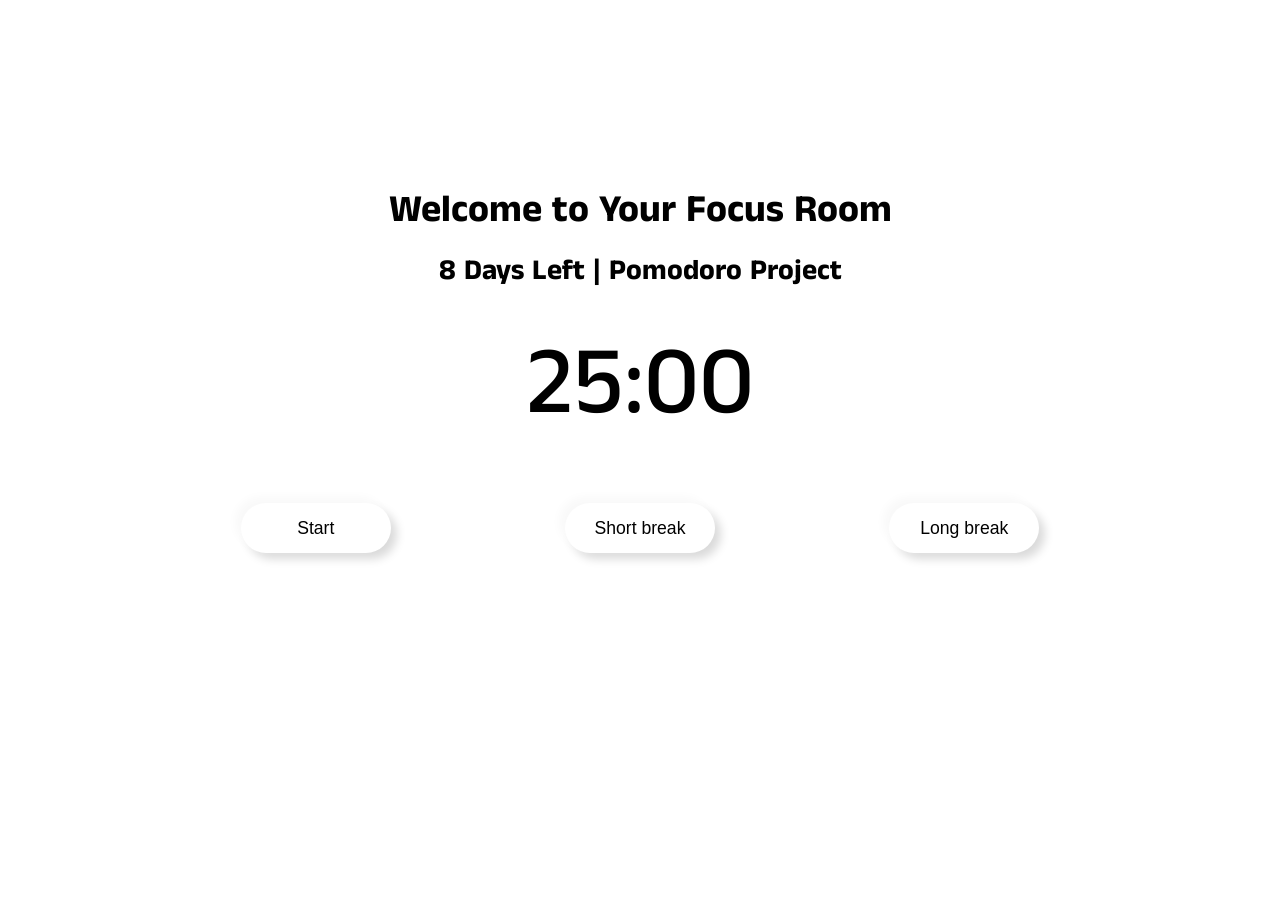
==== index.html @ feafdfbb "Merge edca0e28c7683c27c4b737b222a01012140a0b5c into ada61c719577b6129a2c83c0e49ef141579264fa" ====
<!DOCTYPE html>
<html lang="en">
<head>
    <meta charset="UTF-8">
    <meta name="viewport" content="width=device-width, initial-scale=1.0">

    <link rel="stylesheet" href="css/styles.css">
    <link rel="preconnect" href="https://fonts.googleapis.com">
    <link rel="preconnect" href="https://fonts.gstatic.com" crossorigin>
    <link href="https://fonts.googleapis.com/css2?family=Anek+Gurmukhi:wght@100..800&display=swap" rel="stylesheet">

    <title>Minimalistic Aesthethic Pomodoro Timer</title>
</head>
<body>
    <header>
        <h1>Welcome to Your Focus Room</h1>
    </header>
    <main>

        <!-- The title -->
        <section class="title">
            <h2>8 Days Left | Pomodoro Project</h2>
        </section>

        <!-- Three buttons pomodoro, short breaks, long breaks -->
        <!-- <section class="buttons">
            <div class="pmd-btn">
                <button>pomodoro</button>
            </div>
            <div class="short-btn">
                <button>short break</button>
            </div>
            <div class="long-btn">
                <button>long break</button>
            </div>
        </section> -->

        <!-- countdown timer -->
        <div class="container">
            <div class="timer">
                <p class="time-display"></p>
            </div>

        <!-- start short break long break -->
            <div class="button-container">
                <button class="start-btn btn">Start</button>
                <button class="short-break-btn btn">Short break</button>
                <button class="long-break-btn btn">Long break</button>
            </div>
        </div>
    </main>
    <script src="js/index.js"></script>
</body>
</html>
---- css/styles.css ----
body {
    margin: 0;
    font-family: "Anek Gurmukhi", sans-serif;
    font-optical-sizing: auto;
    font-weight: 400;
    font-style: normal;
    font-variation-settings:
      "wdth" 100;
    font-size: 1.2rem;
}

header {
    text-align: center;
    margin: 10em auto 1em;
}

header > h1 {
    margin-bottom: 0;
}

.title {
    text-align: center;
}

.title h2 {
    margin-top: 0;
}

.container {
    text-align: center;
}

.time-display {
    font-size: 6rem;
    font-weight: 500;
    margin: 0.5em auto 0.5em;
}

.button-container {
    display: grid;
    grid-template-columns: repeat(3, 1fr);
    margin: 0 8em;
}

.btn {
    margin: 0 auto;
    background-color: white;
    font-size: 1.1rem;
    width: 150px;
    height: 50px;
    border: none;
    border-radius: 40px;
    color: black;
    box-shadow: -6px -6px 10px #f9f9f9, 6px 6px 10px #00000026;
}

.btn:hover {
    background-color: black;
    color: white;
    box-shadow: 2px 2px 2px #f9f9f9, -2px -2px 2px #00000026;
}
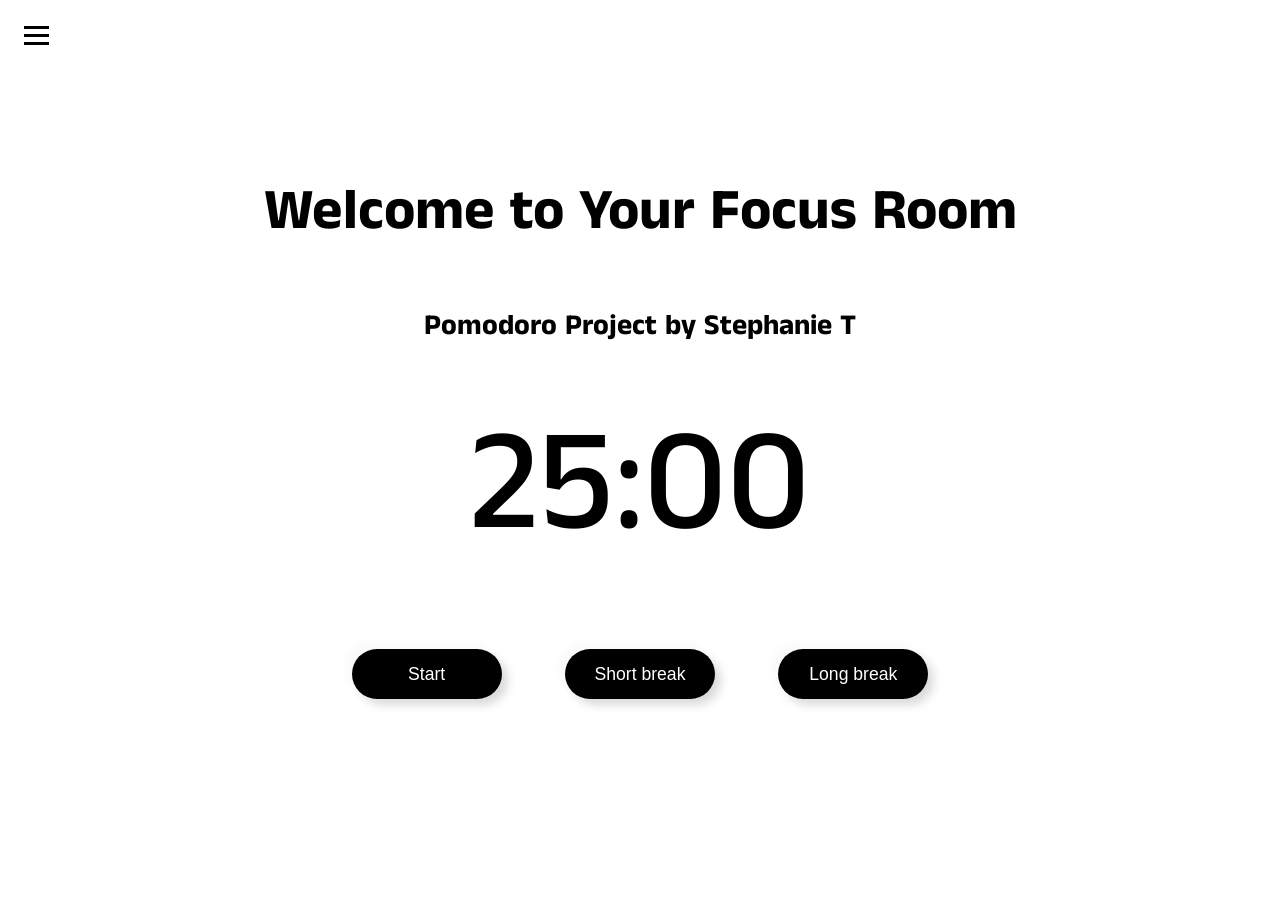
==== commit f3f8ff9a: "Merge bf72234cfd3a7e322f01c97949bbcfb58204377e into ada61c719577b6129a2c83c0e49ef141579264fa" ====
--- a/index.html
+++ b/index.html
@@ -9,31 +9,41 @@
     <link rel="preconnect" href="https://fonts.gstatic.com" crossorigin>
     <link href="https://fonts.googleapis.com/css2?family=Anek+Gurmukhi:wght@100..800&display=swap" rel="stylesheet">
 
+    
     <title>Minimalistic Aesthethic Pomodoro Timer</title>
 </head>
 <body>
     <header>
-        <h1>Welcome to Your Focus Room</h1>
+        <nav class="navbar">
+            <ul class="nav-menu">
+                <li class="nav-item">
+                    <a href="index.html" class="nav-link">Pomodoro</a>
+                </li>
+                <li class="nav-item">
+                    <a href="quote.html" class="nav-link">Quotes</a>
+                </li>
+                <li class="nav-item">
+                    <a href="weather.html" class="nav-link">Weather</a>
+                </li>
+            </ul>
+
+            <div class="hamburger">
+                <span class="bar"></span>
+                <span class="bar"></span>
+                <span class="bar"></span>
+            </div>
+        </nav>
     </header>
     <main>
-
+        <h1>Welcome to Your Focus Room</h1>
         <!-- The title -->
         <section class="title">
-            <h2>8 Days Left | Pomodoro Project</h2>
-        </section>
-
-        <!-- Three buttons pomodoro, short breaks, long breaks -->
-        <!-- <section class="buttons">
-            <div class="pmd-btn">
-                <button>pomodoro</button>
-            </div>
-            <div class="short-btn">
-                <button>short break</button>
-            </div>
-            <div class="long-btn">
-                <button>long break</button>
-            </div>
-        </section> -->
+            <h2>Pomodoro Project by Stephanie T</h2>
+            <!-- <div>
+                <p id="quote"></p>
+                <button id="btn"></button>
+            </div> -->
+        <!-- </section> -->
 
         <!-- countdown timer -->
         <div class="container">
@@ -48,7 +58,15 @@
                 <button class="long-break-btn btn">Long break</button>
             </div>
         </div>
+
+        <!-- <div class="quotes">
+            <p id="quote"></p>
+            <button id="btn">Next</button>
+            <button id="hide-btn">Hide Quotes</button>
+        </div> -->
     </main>
-    <script src="js/index.js"></script>
+
+    <script src="js/index.js" defer></script> 
 </body>
-</html>+</html>
+
--- a/css/styles.css
+++ b/css/styles.css
@@ -1,5 +1,6 @@
 body {
     margin: 0;
+    padding: 0;
     font-family: "Anek Gurmukhi", sans-serif;
     font-optical-sizing: auto;
     font-weight: 400;
@@ -9,16 +10,89 @@
     font-size: 1.2rem;
 }
 
+/* Navigation bar */
 header {
-    text-align: center;
-    margin: 10em auto 1em;
+    position: sticky; /* Makes the header stick to the top */
+    top: 0; /* Specifies the top offset */
+    z-index: 1000; /* Ensures the navbar stays above other content */
+    
 }
 
-header > h1 {
-    margin-bottom: 0;
+li {
+    list-style: none;
 }
 
-.title {
+a {
+    color: white;
+    text-decoration: none;
+}
+
+.navbar {
+    min-height: 70px;
+    display: flex;
+    justify-content: space-between; /* Use space-between to distribute items */
+    align-items: center;
+    padding: 0 24px;
+}
+
+.nav-menu {
+    display: flex;
+    justify-content: space-between;
+    align-items: center;
+    gap: 60px;
+}
+
+
+.hamburger {
+    display: none;
+    cursor: pointer;
+}
+
+.bar {
+    display: block;
+    width: 25px;
+    height: 3px;
+    margin: 5px auto;
+    transition: all 0.3s ease-in-out;
+    background: black;
+}
+
+@media(max-width: 3000px) {
+    .hamburger {
+        display: block;
+    }
+
+    .nav-menu {
+        position: fixed;
+        left: -110%;
+        top: 50px;
+        gap: 0;
+        flex-direction: column;
+        background-color: black;
+        width: 20%;
+        text-align: center;
+        transition: 0.3s;
+        padding-left: 0;
+    }
+
+    .nav-item {
+        margin: 16px 0;
+    }
+
+    .nav-menu.active {
+        left: 0;
+    }
+}
+
+/* Main body content*/
+h1 {
+    margin: 2em auto 1em;
+    font-size: 3em;
+    text-align: center;
+}
+
+
+.title, .quotes {
     text-align: center;
 }
 
@@ -26,36 +100,77 @@
     margin-top: 0;
 }
 
+
 .container {
     text-align: center;
 }
 
 .time-display {
-    font-size: 6rem;
+    font-size: 9rem;
     font-weight: 500;
-    margin: 0.5em auto 0.5em;
+    margin: 0.5em auto 0.1em;
 }
 
 .button-container {
     display: grid;
     grid-template-columns: repeat(3, 1fr);
-    margin: 0 8em;
+    width: 50%;
+    margin: 3em auto;
+}
+
+.button-container-quote{
+    display: grid;
+    grid-template-columns: repeat(2, 1fr);
+    width: 20%;
+    margin: 3em auto;
 }
 
 .btn {
     margin: 0 auto;
-    background-color: white;
+    background-color: black;
     font-size: 1.1rem;
     width: 150px;
     height: 50px;
     border: none;
     border-radius: 40px;
-    color: black;
+    color: white;
     box-shadow: -6px -6px 10px #f9f9f9, 6px 6px 10px #00000026;
 }
 
 .btn:hover {
-    background-color: black;
-    color: white;
+    background-color: white;
+    color: black;
     box-shadow: 2px 2px 2px #f9f9f9, -2px -2px 2px #00000026;
-}+}
+
+.quotes {
+    font-size: 1.5rem;
+    margin: 13em auto;
+    
+}
+
+@media (max-width: 1259px) {
+    .button-container {
+        margin: 0 13em;
+    }
+
+    .btn {
+        width: 120px; 
+        height: 45px; 
+        font-size: 1rem;  
+    }
+}
+
+@media (max-width: 915px) {
+    .button-container {
+        grid-template-columns: 1fr; 
+        margin: 0 2em; 
+    }
+
+    .btn {
+        width: 100px; 
+        height: 40px; 
+        font-size: 0.9rem; 
+        margin: 0.5em auto;
+    } 
+} 
